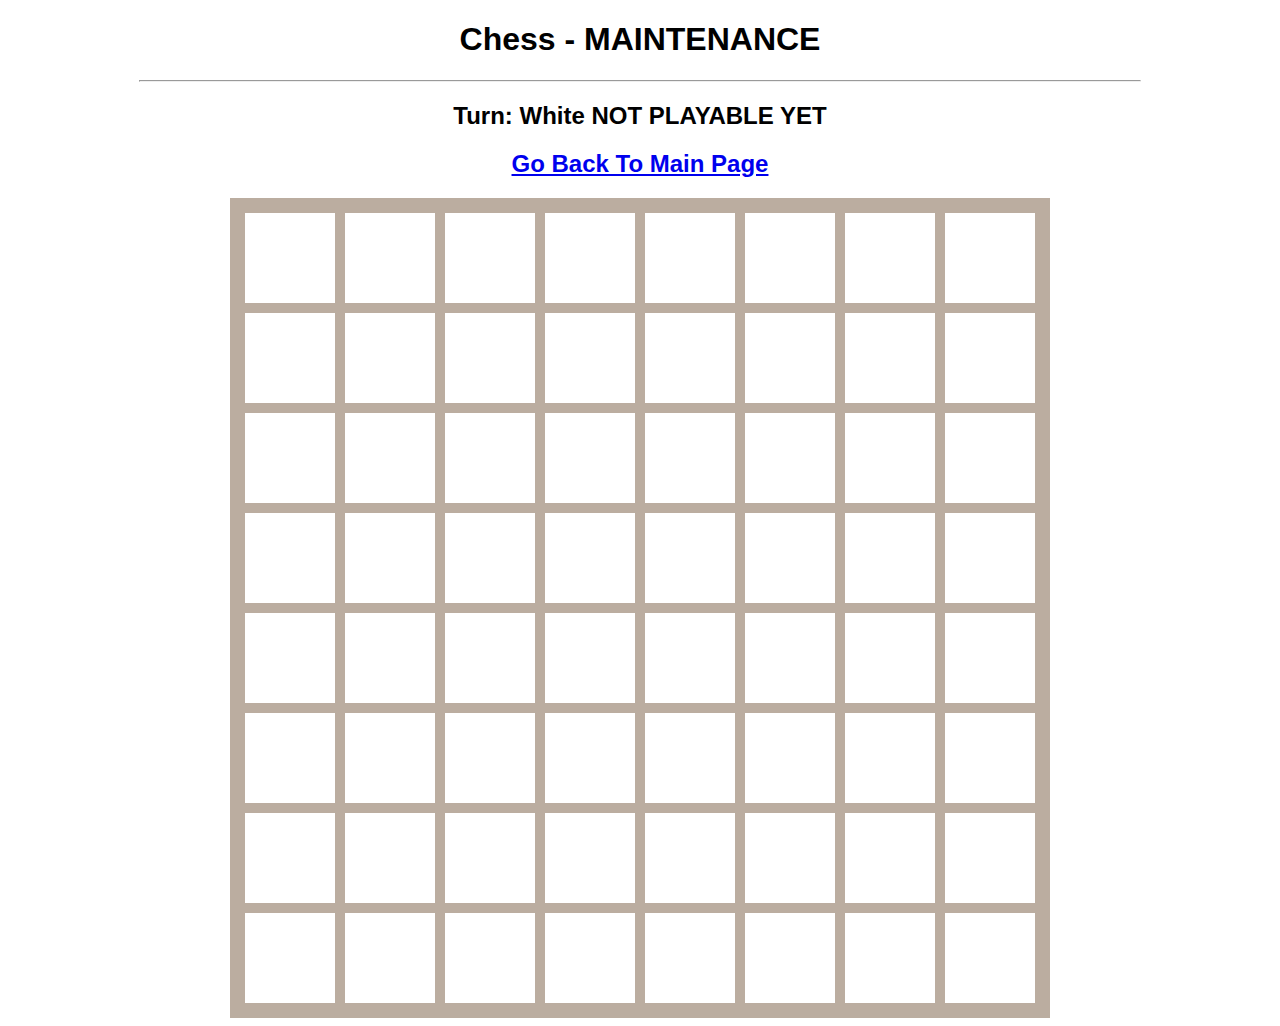
==== Chess/Chess.html @ dce6955b "first commit" ====
<!DOCTYPE html>
<html>
    <head>
        <meta charset="UTF-8">
        <meta name="viewport" content="width=device-with, initial-scale:1.0">
        <title>Chess</title>
        <link rel="stylesheet" href="Chess.css">
        <script src="Chess.mjs"></script>
    </head>

    <body>
        <h1>Chess - MAINTENANCE</h1>
        <hr>
        <h2>Turn: <span id="Turn">White NOT PLAYABLE YET</span></h2>
        <a href="../index.html"><h2>Go Back To Main Page</h2></a>
        <div id="board"></div>
    </body>
</html>
---- Chess/Chess.css ----
body {
    font-family: Arial, Helvetica, sans-serif;
    text-align: center;
}

hr {
    width: 1000px;
}

#board {
    width: 800px;
    height: 800px;

    
    border: 10px solid #bbada0;

    margin: 0 auto;
    display: flex;
    flex-wrap: wrap;
}

.tile {
    width: 90px;
    height: 90px;
    
    border: 5px solid #bbada0;

    font-size: 40px;
    font-weight: bold;
    display: flex;
    justify-content: center;
    align-items: center;
}

.blackTile {
    background-color: #eee4da;
    color: black;
}

.whiteTile {
    background-color: #ece0ca;
    color: white;
}
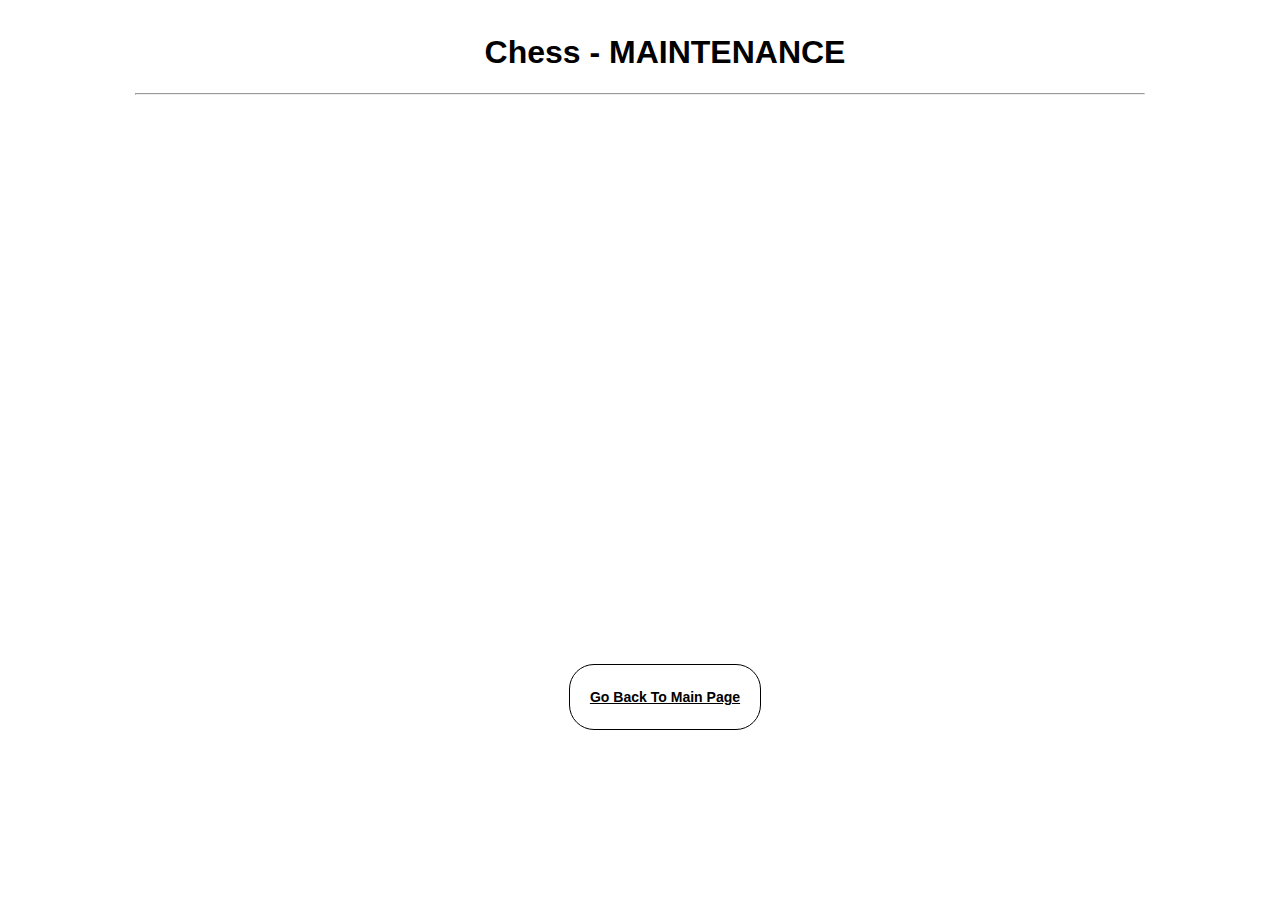
==== commit 035cdf77: "chess game update#1" ====
--- a/Chess/Chess.html
+++ b/Chess/Chess.html
@@ -2,17 +2,17 @@
 <html>
     <head>
         <meta charset="UTF-8">
-        <meta name="viewport" content="width=device-with, initial-scale:1.0">
+        <meta http-equiv="X-UA-Compatible" content="IE=edge">
+        <meta name="viewport" content="width=device-width, initial-scale=1.0">
         <title>Chess</title>
         <link rel="stylesheet" href="Chess.css">
-        <script src="Chess.mjs"></script>
+        <script src="test.mjs"></script>
     </head>
 
     <body>
         <h1>Chess - MAINTENANCE</h1>
         <hr>
-        <h2>Turn: <span id="Turn">White NOT PLAYABLE YET</span></h2>
-        <a href="../index.html"><h2>Go Back To Main Page</h2></a>
         <div id="board"></div>
+        <h2><a href="../index.html"><h3>Go Back To Main Page</h3></a></h2>
     </body>
 </html>--- a/Chess/Chess.css
+++ b/Chess/Chess.css
@@ -1,43 +1,108 @@
+html,
 body {
+    width: 100%;
+    height: 100%;
+    padding: 0;
+    margin: 0;
     font-family: Arial, Helvetica, sans-serif;
     text-align: center;
 }
 
+h1{
+    padding-left: 50px;
+    padding-top: 1%;
+}
+
+h2{
+    padding-left: 50px;
+    padding-top: 2%;
+}
+
+a, a:visited {
+    color: black;
+    border:1px solid black;
+    border-radius: 25px;
+    padding: 10px 20px;
+    text-align: left;
+    display: inline-block;
+    font-size:50%;
+}
+a:hover {
+    color: red;
+    font-size:65%;
+}
+
 hr {
-    width: 1000px;
+    width: 1008px;
+}
+
+div *{
+    padding: 0;
+    margin: 0;
+    box-sizing: border-box;
+}
+
+#turn {
+    max-width: 451px;
+    max-height: 30px;
+    width: 100%;
+    height: 100%;
+    position: relative;
+    float: right;
+    border-radius: 5px;
+    border: 1px solid rgb(0, 0, 0);
+    border-style: inset;
+    text-align: center;
+    padding: 5px 0 0 0;
+    background: #fff;
+    transition: .85s linear;
+}
+
+.turnhighlight {
+    background: #5cb85c;
+    color: #fff;
 }
 
 #board {
-    width: 800px;
-    height: 800px;
+    max-width: 504px;
+    max-height: 504px;
+    width: 100%;
+    height: 100%;
+    position: relative;
+    margin: 20px auto;
+}
 
-    
-    border: 10px solid #bbada0;
-
-    margin: 0 auto;
-    display: flex;
-    flex-wrap: wrap;
+.tileName{
+    width: 100%;
+    height: 100%;
+    max-width: 50px;
+    max-height: 50px;
+    float: left;
+    margin: 3px;
+    padding: 15px 0 0 20px;
 }
 
 .tile {
-    width: 90px;
-    height: 90px;
-    
-    border: 5px solid #bbada0;
-
-    font-size: 40px;
-    font-weight: bold;
-    display: flex;
-    justify-content: center;
-    align-items: center;
+    border: 1px solid #000;
+    width: 100%;
+    height: 100%;
+    max-width: 50px;
+    max-height: 50px;
+    float: left;
+    margin: 3px;
+    transition: all 0.5s ease-in-out;
+    border-radius: 5px;
+    font-size: 30pt;
+    padding: 0 0 0 6px;
+    cursor: pointer;
+    z-index: 1;
 }
 
-.blackTile {
-    background-color: #eee4da;
-    color: black;
-}
+.tile:hover {
+    color: #fff;
+    background: rgba(37, 88, 228, 0.712);
+  }
 
-.whiteTile {
-    background-color: #ece0ca;
-    color: white;
+.black {
+    background: rgba(128, 128, 128, 0.801);
 }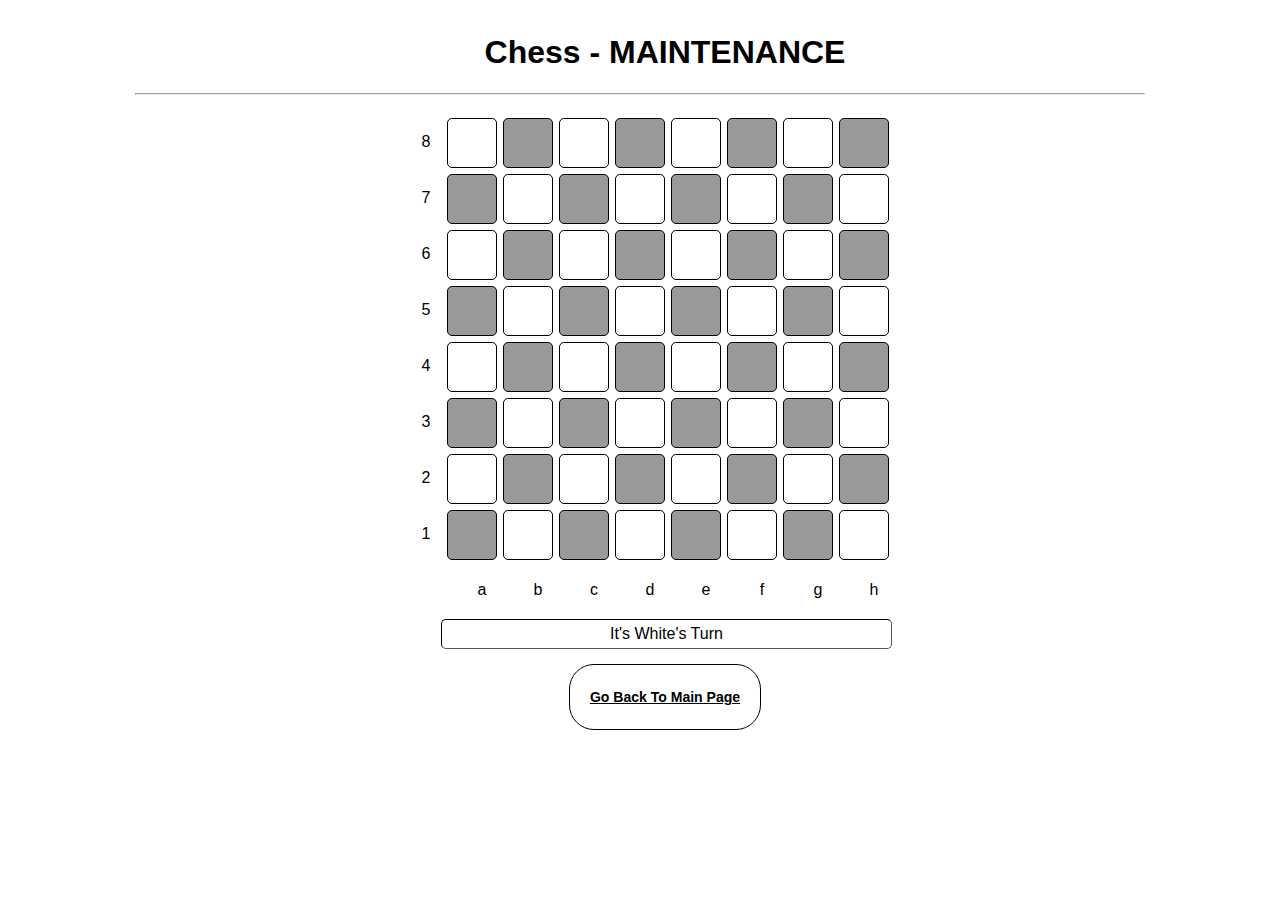
==== commit f6a3707a: "html update" ====
--- a/Chess/Chess.html
+++ b/Chess/Chess.html
@@ -6,7 +6,7 @@
         <meta name="viewport" content="width=device-width, initial-scale=1.0">
         <title>Chess</title>
         <link rel="stylesheet" href="Chess.css">
-        <script src="test.mjs"></script>
+        <script src="Chess.mjs"></script>
     </head>
 
     <body>
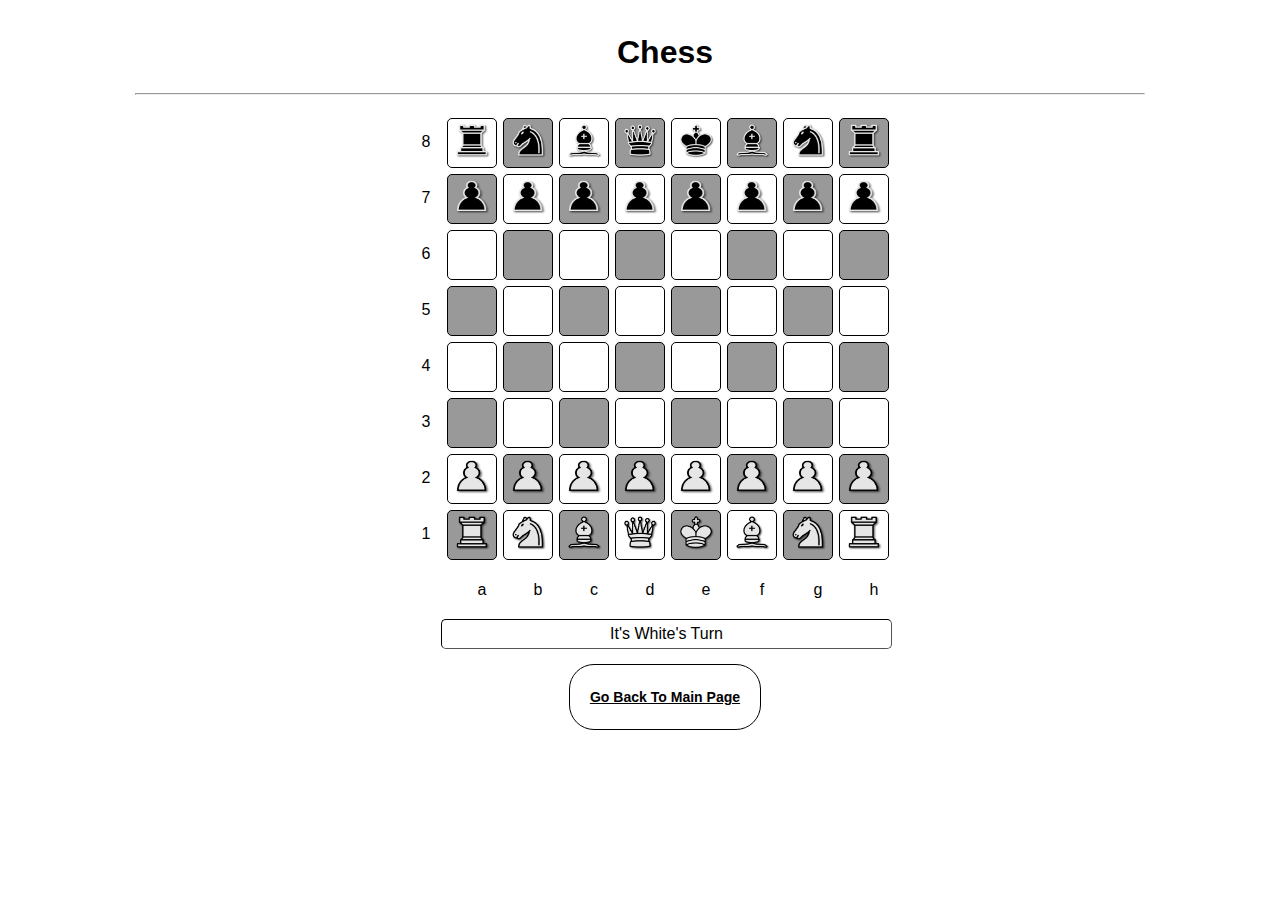
==== commit 76af88aa: "added some visuals responses, started moves conditions(incompleted)" ====
--- a/Chess/Chess.html
+++ b/Chess/Chess.html
@@ -10,7 +10,7 @@
     </head>
 
     <body>
-        <h1>Chess - MAINTENANCE</h1>
+        <h1>Chess</h1>
         <hr>
         <div id="board"></div>
         <h2><a href="../index.html"><h3>Go Back To Main Page</h3></a></h2>
--- a/Chess/Chess.css
+++ b/Chess/Chess.css
@@ -90,7 +90,6 @@
     max-height: 50px;
     float: left;
     margin: 3px;
-    transition: all 0.5s ease-in-out;
     border-radius: 5px;
     font-size: 30pt;
     padding: 0 0 0 6px;
@@ -101,8 +100,19 @@
 .tile:hover {
     color: #fff;
     background: rgba(37, 88, 228, 0.712);
-  }
+}
 
 .black {
     background: rgba(128, 128, 128, 0.801);
+}
+
+.selectedB{
+    background: rgba(128, 128, 128, 0.801);
+    border-width: 2px;
+    border-color: red;
+}
+
+.selectedW{
+    border-width: 2px;
+    border-color: red;
 }